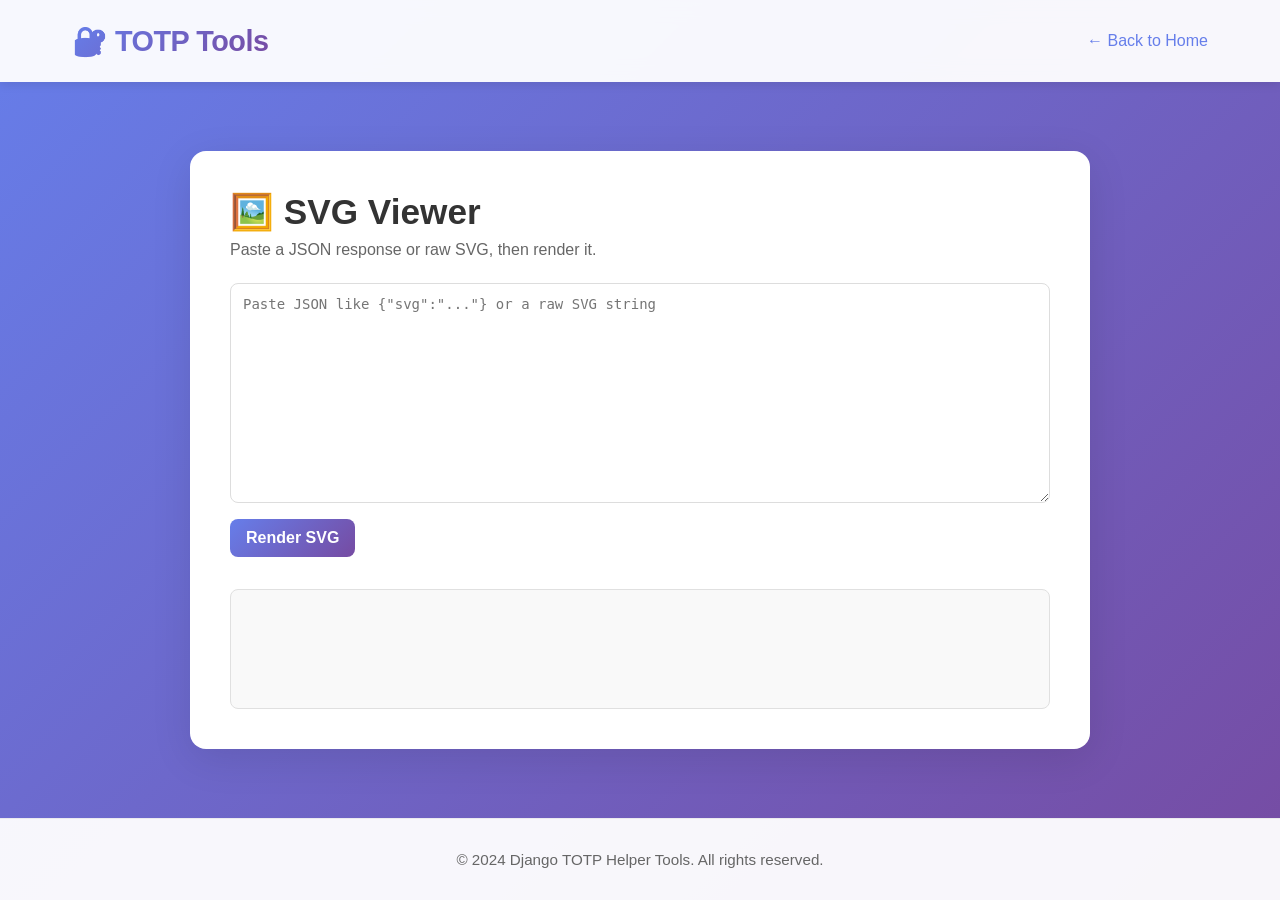
==== helper_html/json_to_svg.html @ eff730a3 "update ui of helper html tool and rename folder form '.helper_html' to 'helper_html'; add index.html" ====
<!DOCTYPE html>
<html lang="en">

    <head>
        <meta charset="utf-8" />
        <meta name="viewport" content="width=device-width, initial-scale=1" />
        <title>SVG Viewer</title>
        <style>
            * {
                margin: 0;
                padding: 0;
                box-sizing: border-box;
            }

            body {
                font-family: 'Segoe UI', Tahoma, Geneva, Verdana, sans-serif;
                background: linear-gradient(135deg, #667eea 0%, #764ba2 100%);
                min-height: 100vh;
                display: flex;
                flex-direction: column;
                color: #333;
            }

            header {
                background: rgba(255, 255, 255, 0.95);
                backdrop-filter: blur(10px);
                padding: 1.5rem 0;
                box-shadow: 0 2px 10px rgba(0, 0, 0, 0.1);
                position: sticky;
                top: 0;
                z-index: 100;
            }

            .header-content {
                max-width: 1200px;
                margin: 0 auto;
                padding: 0 2rem;
                display: flex;
                justify-content: space-between;
                align-items: center;
            }

            .logo {
                font-size: 1.8rem;
                font-weight: 700;
                background: linear-gradient(135deg, #667eea 0%, #764ba2 100%);
                -webkit-background-clip: text;
                -webkit-text-fill-color: transparent;
                background-clip: text;
                letter-spacing: -0.5px;
            }

            nav a {
                color: #667eea;
                text-decoration: none;
                margin-left: 2rem;
                font-weight: 500;
                transition: color 0.3s ease;
            }

            nav a:hover {
                color: #764ba2;
            }

            main {
                flex: 1;
                display: flex;
                flex-direction: column;
                justify-content: center;
                align-items: center;
                padding: 3rem 2rem;
            }

            .wrap {
                max-width: 900px;
                width: 100%;
                background: white;
                border-radius: 16px;
                padding: 2.5rem;
                box-shadow: 0 10px 40px rgba(0, 0, 0, 0.1);
            }

            h1 {
                font-size: 2.2rem;
                color: #333;
                margin-bottom: 0.5rem;
                font-weight: 700;
            }

            .hint {
                color: #666;
                margin-bottom: 1.5rem;
                font-size: 1rem;
            }

            textarea {
                width: 100%;
                min-height: 220px;
                padding: 12px;
                border: 1px solid #ddd;
                border-radius: 8px;
                font-family: Consolas, monospace;
                font-size: 14px;
                box-sizing: border-box;
                resize: vertical;
                transition: border-color 0.3s ease, box-shadow 0.3s ease;
            }

            textarea:focus {
                outline: none;
                border-color: #667eea;
                box-shadow: 0 0 0 3px rgba(102, 126, 234, 0.1);
            }

            button {
                margin: 12px 0;
                padding: 10px 16px;
                border: 0;
                border-radius: 8px;
                background: linear-gradient(135deg, #667eea 0%, #764ba2 100%);
                color: #fff;
                cursor: pointer;
                font-weight: 600;
                font-size: 1rem;
                transition: all 0.3s ease;
            }

            button:hover {
                transform: translateY(-2px);
                box-shadow: 0 10px 20px rgba(102, 126, 234, 0.3);
            }

            button:active {
                transform: translateY(0);
            }

            #preview {
                margin-top: 20px;
                padding: 20px;
                background: #f9f9f9;
                border: 1px solid #e0e0e0;
                border-radius: 8px;
                overflow: auto;
                min-height: 120px;
            }

            footer {
                background: rgba(255, 255, 255, 0.95);
                padding: 2rem;
                text-align: center;
                color: #666;
                border-top: 1px solid rgba(0, 0, 0, 0.05);
                margin-top: auto;
            }

            footer p {
                font-size: 0.95rem;
            }

            @media (max-width: 768px) {
                .header-content {
                    flex-direction: column;
                    gap: 1rem;
                }

                nav {
                    display: flex;
                    gap: 1rem;
                    justify-content: center;
                }

                nav a {
                    margin-left: 0;
                }

                .wrap {
                    margin: 1rem;
                }

                h1 {
                    font-size: 1.8rem;
                }
            }
        </style>
    </head>

    <body>
        <header>
            <div class="header-content">
                <div class="logo">🔐 TOTP Tools</div>
                <nav>
                    <a href="index.html">← Back to Home</a>
                </nav>
            </div>
        </header>

        <main>
            <div class="wrap">
                <h1>🖼️ SVG Viewer</h1>
                <p class="hint">Paste a JSON response or raw SVG, then render it.</p>

                <textarea id="input" spellcheck="false" placeholder='Paste JSON like {"svg":"..."} or a raw SVG string'></textarea>
                <br />
                <button type="button" onclick="render()">Render SVG</button>

                <div id="preview"></div>
            </div>
        </main>

        <footer>
            <p>&copy; 2024 Django TOTP Helper Tools. All rights reserved.</p>
        </footer>

        <script>
            function jsonToSvg(value) {
                let data = value;

                if (typeof data === 'string') {
                    const trimmed = data.trim();
                    if (!trimmed) {
                        return '';
                    }

                    try {
                        data = JSON.parse(trimmed);
                    } catch (error) {
                        return trimmed
                            .replace(/\\n/g, '\n')
                            .replace(/\\r/g, '\r')
                            .replace(/\\t/g, '\t')
                            .replace(/\\"/g, '"')
                            .replace(/\\\\/g, '\\')
                            .replace(/svg:/g, '')
                            .replace(/xmlns:svg=/g, 'xmlns=');
                    }
                }

                if (data && typeof data === 'object') {
                    if (typeof data.svg === 'string') {
                        return data.svg
                            .replace(/svg:/g, '')
                            .replace(/xmlns:svg=/g, 'xmlns=');
                    }

                    return '';
                }

                return '';
            }

            function render() {
                const input = document.getElementById('input').value;
                const svg = jsonToSvg(input);
                document.getElementById('preview').innerHTML = svg;
            }
        </script>
    </body>

</html>
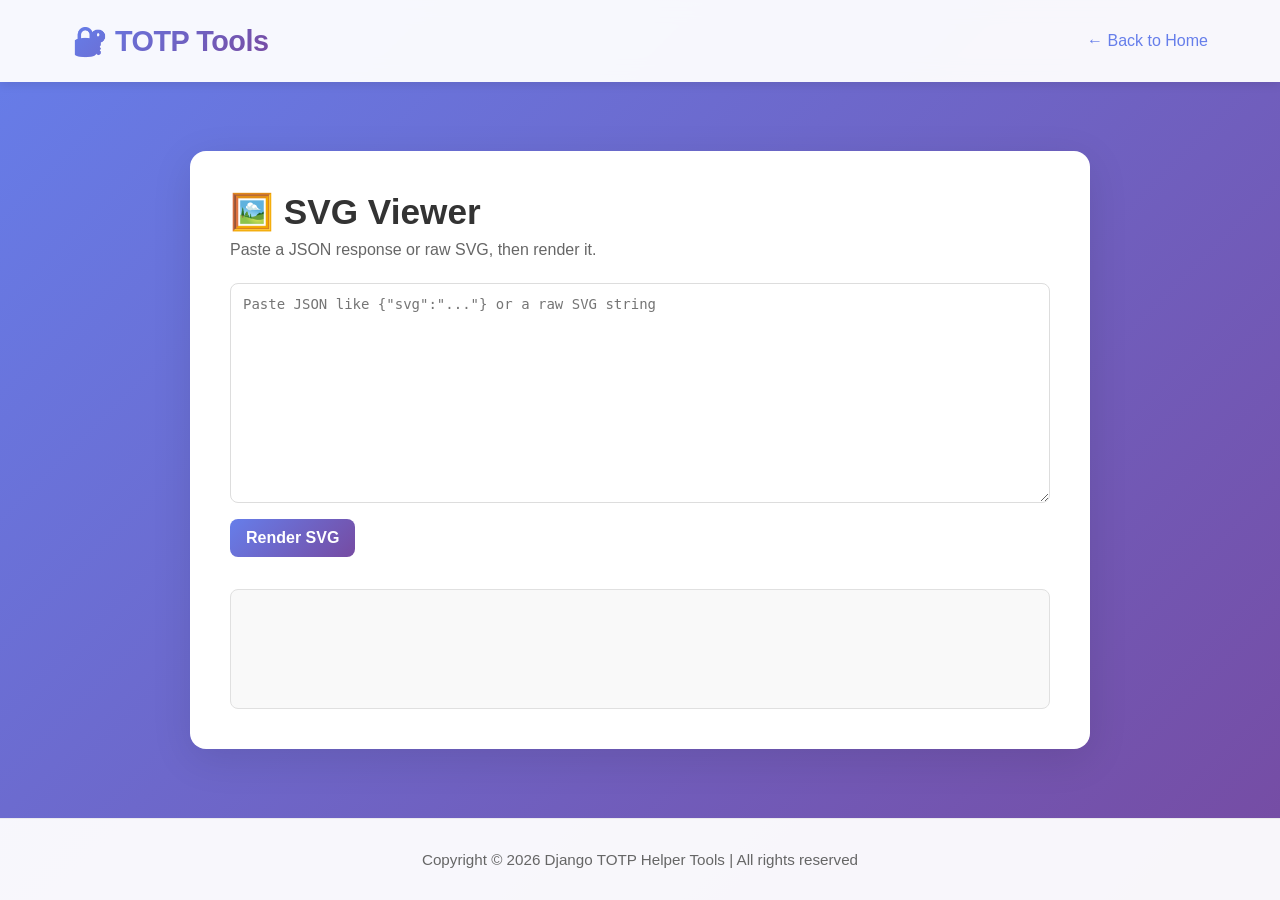
==== commit 6b4b676a: "update footer copyright to dynamically display the current year" ====
--- a/helper_html/json_to_svg.html
+++ b/helper_html/json_to_svg.html
@@ -208,7 +208,9 @@
         </main>
 
         <footer>
-            <p>&copy; 2024 Django TOTP Helper Tools. All rights reserved.</p>
+            <p>Copyright &copy;
+                <script>document.write(new Date().getFullYear());</script> Django TOTP Helper Tools | All rights reserved
+            </p>
         </footer>
 
         <script>
